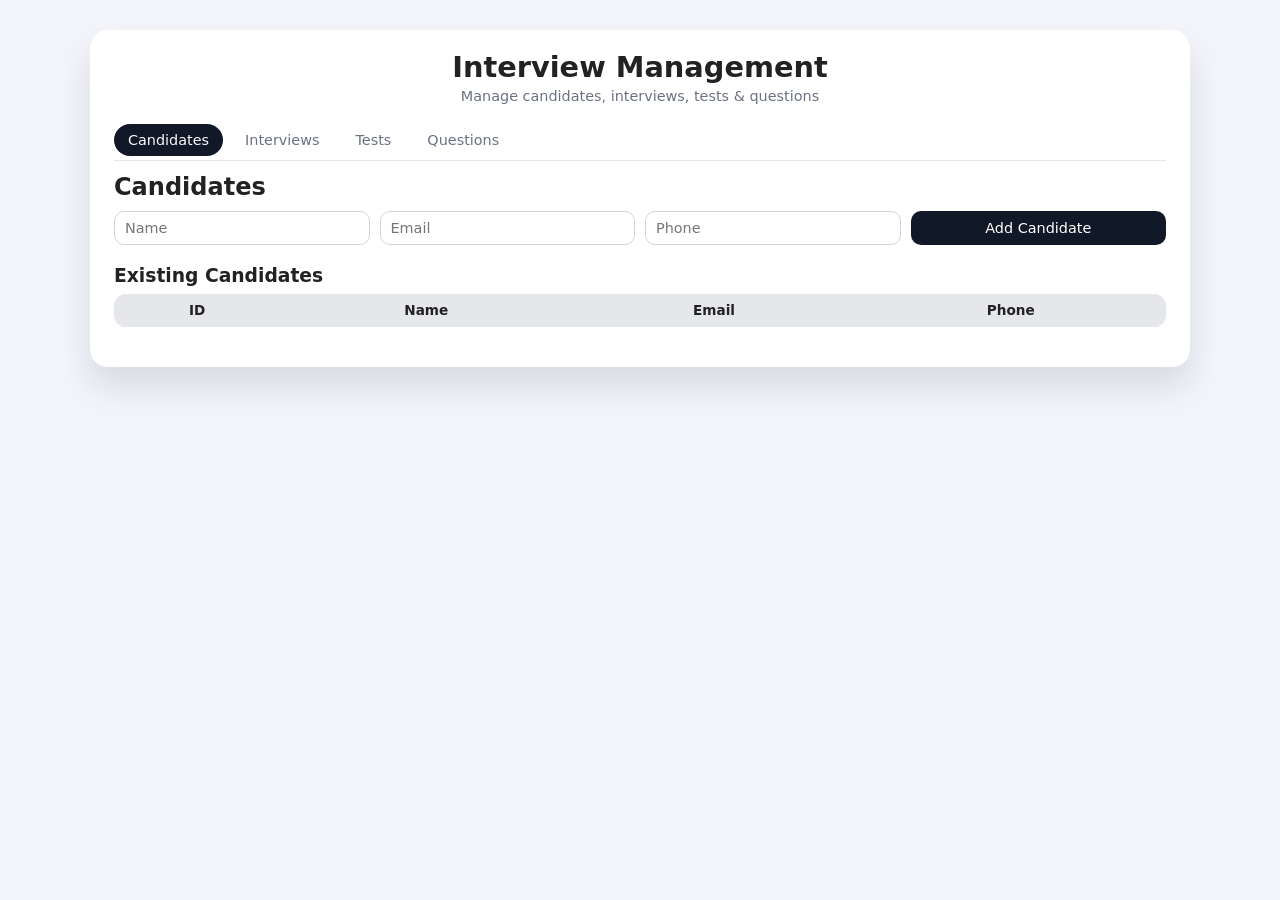
==== InterviewsManagement/src/main/resources/static/index.html @ 730de3b2 "Sprint 5" ====
<!DOCTYPE html>
<html lang="en">
<head>
    <meta charset="UTF-8">
    <title>Interview Management</title>
    <link rel="stylesheet" href="styles.css">
</head>
<body>
<div class="app-container">
    <header>
        <h1>Interview Management</h1>
        <p class="subtitle">Manage candidates, interviews, tests & questions</p>
    </header>

    <nav class="tabs">
        <button class="tab-button active" data-tab="candidates">Candidates</button>
        <button class="tab-button" data-tab="interviews">Interviews</button>
        <button class="tab-button" data-tab="tests">Tests</button>
        <button class="tab-button" data-tab="questions">Questions</button>
    </nav>

    <main>
        <!-- Candidates -->
        <section id="tab-candidates" class="tab-content active">
            <div class="panel">
                <h2>Candidates</h2>
                <form id="candidate-form" class="form-grid">
                    <input type="text" id="candidate-name" placeholder="Name" required>
                    <input type="email" id="candidate-email" placeholder="Email" required>
                    <input type="text" id="candidate-phone" placeholder="Phone" required>
                    <button type="submit">Add Candidate</button>
                </form>
                <h3>Existing Candidates</h3>
                <table id="candidates-table">
                    <thead>
                    <tr>
                        <th>ID</th>
                        <th>Name</th>
                        <th>Email</th>
                        <th>Phone</th>
                    </tr>
                    </thead>
                    <tbody></tbody>
                </table>
            </div>
        </section>

        <!-- Interviews -->
        <section id="tab-interviews" class="tab-content">
            <div class="panel">
                <h2>Interviews</h2>
                <form id="interview-form" class="form-grid">
                    <input type="datetime-local" id="interview-datetime" required>
                    <input type="text" id="interview-position" placeholder="Position" required>
                    <input type="number" id="interview-candidateId" placeholder="Candidate ID" required>
                    <input type="number" id="interview-testId" placeholder="Test ID (optional)">
                    <input type="text" id="interview-result" placeholder="Result (e.g. Scheduled)">
                    <button type="submit">Schedule Interview</button>
                </form>
                <h3>Existing Interviews</h3>
                <table id="interviews-table">
                    <thead>
                    <tr>
                        <th>ID</th>
                        <th>Date & Time</th>
                        <th>Position</th>
                        <th>Candidate ID</th>
                        <th>Test ID</th>
                        <th>Result</th>
                    </tr>
                    </thead>
                    <tbody></tbody>
                </table>
            </div>
        </section>

        <!-- Tests -->
        <section id="tab-tests" class="tab-content">
            <div class="panel">
                <h2>Tests</h2>
                <form id="test-form" class="form-grid">
                    <input type="text" id="test-area" placeholder="Area (e.g. Java)" required>
                    <input type="text" id="test-difficulty" placeholder="Difficulty (e.g. Easy)" required>
                    <button type="submit">Create Test</button>
                </form>
                <h3>Existing Tests</h3>
                <table id="tests-table">
                    <thead>
                    <tr>
                        <th>ID</th>
                        <th>Area</th>
                        <th>Difficulty</th>
                        <th>#Questions</th>
                    </tr>
                    </thead>
                    <tbody></tbody>
                </table>
            </div>
        </section>

        <!-- Questions -->
        <section id="tab-questions" class="tab-content">
            <div class="panel">
                <h2>Questions</h2>
                <form id="question-form" class="form-grid">
                    <input type="text" id="question-text" placeholder="Question text" required>
                    <input type="text" id="question-area" placeholder="Area (e.g. Java)" required>
                    <input type="text" id="question-difficulty" placeholder="Difficulty (e.g. Medium)" required>
                    <input type="text" id="question-correct" placeholder="Correct answer" required>
                    <input type="number" id="question-testId" placeholder="Test ID (optional)">
                    <button type="submit">Add Question</button>
                </form>
                <h3>Existing Questions</h3>
                <table id="questions-table">
                    <thead>
                    <tr>
                        <th>ID</th>
                        <th>Text</th>
                        <th>Area</th>
                        <th>Difficulty</th>
                    </tr>
                    </thead>
                    <tbody></tbody>
                </table>
            </div>
        </section>
    </main>

    <div id="toast" class="toast hidden"></div>
</div>

<script src="app.js"></script>
</body>
</html>
---- InterviewsManagement/src/main/resources/static/styles.css ----
* {
    box-sizing: border-box;
    margin: 0;
    padding: 0;
    font-family: system-ui, -apple-system, BlinkMacSystemFont, "Segoe UI", sans-serif;
}

body {
    background: #f4f5fb;
    color: #222;
}

.app-container {
    max-width: 1100px;
    margin: 30px auto;
    padding: 20px 24px 40px;
    background: #ffffff;
    border-radius: 18px;
    box-shadow: 0 20px 35px rgba(15, 23, 42, 0.12);
}

header {
    text-align: center;
    margin-bottom: 20px;
}

header h1 {
    font-size: 1.8rem;
    margin-bottom: 4px;
}

.subtitle {
    color: #6b7280;
    font-size: 0.9rem;
}

.tabs {
    display: flex;
    gap: 8px;
    margin: 16px 0 12px;
    border-bottom: 1px solid #e5e7eb;
    padding-bottom: 4px;
}

.tab-button {
    border: none;
    background: transparent;
    padding: 8px 14px;
    border-radius: 999px;
    font-size: 0.9rem;
    cursor: pointer;
    color: #6b7280;
    transition: background 0.15s, color 0.15s;
}

.tab-button.active {
    background: #111827;
    color: #f9fafb;
}

main {
    margin-top: 8px;
}

.tab-content {
    display: none;
}

.tab-content.active {
    display: block;
}

.panel {
    margin-top: 6px;
}

.panel h2 {
    margin-bottom: 10px;
}

.panel h3 {
    margin-top: 20px;
    margin-bottom: 8px;
}

.form-grid {
    display: grid;
    grid-template-columns: repeat(auto-fit, minmax(180px, 1fr));
    gap: 10px;
    margin-bottom: 14px;
}

.form-grid input,
.form-grid button {
    padding: 8px 10px;
    font-size: 0.9rem;
    border-radius: 10px;
    border: 1px solid #d1d5db;
}

.form-grid input:focus {
    outline: none;
    border-color: #111827;
}

.form-grid button {
    background: #111827;
    color: white;
    cursor: pointer;
    border: none;
    font-weight: 500;
}

.form-grid button:hover {
    opacity: 0.95;
}

table {
    width: 100%;
    border-collapse: collapse;
    font-size: 0.85rem;
    background: #f9fafb;
    border-radius: 12px;
    overflow: hidden;
}

thead {
    background: #e5e7eb;
}

th, td {
    padding: 8px 10px;
    border-bottom: 1px solid #e5e7eb;
}

tbody tr:nth-child(even) {
    background: #f3f4f6;
}

.toast {
    position: fixed;
    right: 24px;
    bottom: 24px;
    padding: 10px 14px;
    border-radius: 999px;
    background: #111827;
    color: white;
    font-size: 0.85rem;
    box-shadow: 0 8px 20px rgba(15, 23, 42, 0.3);
    opacity: 0;
    transform: translateY(10px);
    transition: opacity 0.2s, transform 0.2s;
}

.toast.show {
    opacity: 1;
    transform: translateY(0);
}

.toast.hidden {
    display: none;
}
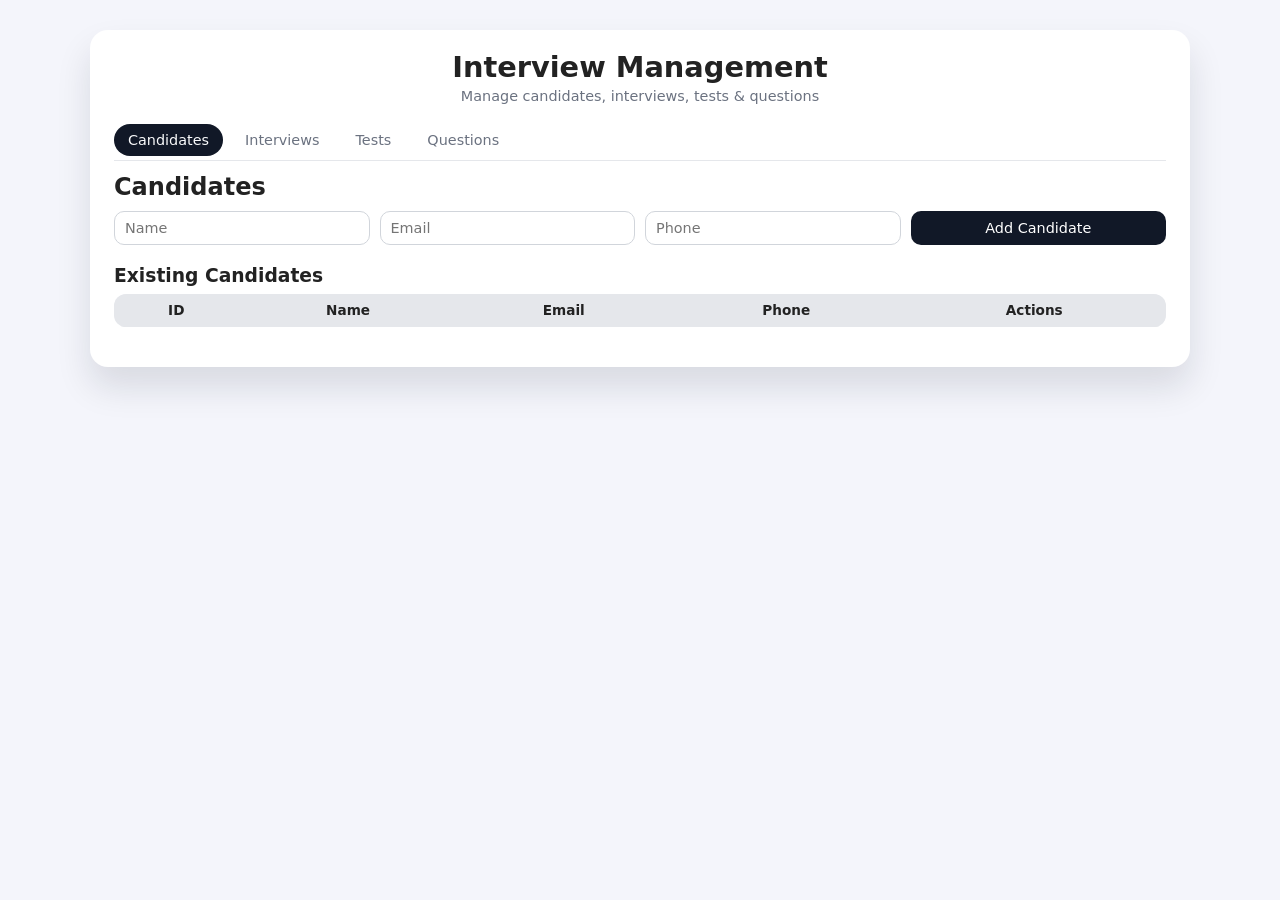
==== commit d82480d2: "Updated the web app and fixed some bugs" ====
--- a/InterviewsManagement/src/main/resources/static/index.html
+++ b/InterviewsManagement/src/main/resources/static/index.html
@@ -38,10 +38,27 @@
                         <th>Name</th>
                         <th>Email</th>
                         <th>Phone</th>
+                        <th>Actions</th>
                     </tr>
                     </thead>
                     <tbody></tbody>
                 </table>
+
+                <!-- Candidate-specific interviews -->
+                <div id="candidate-interviews-panel" class="panel secondary-panel hidden">
+                    <h3>Interviews for <span id="candidate-interviews-name"></span></h3>
+                    <table id="candidate-interviews-table">
+                        <thead>
+                        <tr>
+                            <th>ID</th>
+                            <th>Date & Time</th>
+                            <th>Position</th>
+                            <th>Result</th>
+                        </tr>
+                        </thead>
+                        <tbody></tbody>
+                    </table>
+                </div>
             </div>
         </section>
 
@@ -64,7 +81,6 @@
                         <th>ID</th>
                         <th>Date & Time</th>
                         <th>Position</th>
-                        <th>Candidate ID</th>
                         <th>Test ID</th>
                         <th>Result</th>
                     </tr>
@@ -91,12 +107,31 @@
                         <th>Area</th>
                         <th>Difficulty</th>
                         <th>#Questions</th>
+                        <th>Actions</th>
                     </tr>
                     </thead>
                     <tbody></tbody>
                 </table>
+
+                <!-- Test-specific questions -->
+                <div id="test-questions-panel" class="panel secondary-panel hidden">
+                    <h3>Questions for Test <span id="test-questions-id"></span></h3>
+                    <table id="test-questions-table">
+                        <thead>
+                        <tr>
+                            <th>ID</th>
+                            <th>Text</th>
+                            <th>Area</th>
+                            <th>Difficulty</th>
+                        </tr>
+                        </thead>
+                        <tbody></tbody>
+                    </table>
+                </div>
+
             </div>
         </section>
+
 
         <!-- Questions -->
         <section id="tab-questions" class="tab-content">
--- a/InterviewsManagement/src/main/resources/static/styles.css
+++ b/InterviewsManagement/src/main/resources/static/styles.css
@@ -160,3 +160,28 @@
 .toast.hidden {
     display: none;
 }
+
+.hidden {
+    display: none;
+}
+
+.secondary-panel {
+    margin-top: 16px;
+    background: #f3f4f6;
+    padding: 12px 10px 16px;
+    border-radius: 12px;
+}
+
+.small-button {
+    padding: 4px 8px;
+    font-size: 0.75rem;
+    border-radius: 999px;
+    border: none;
+    background: #111827;
+    color: #f9fafb;
+    cursor: pointer;
+}
+
+.small-button:hover {
+    opacity: 0.9;
+}
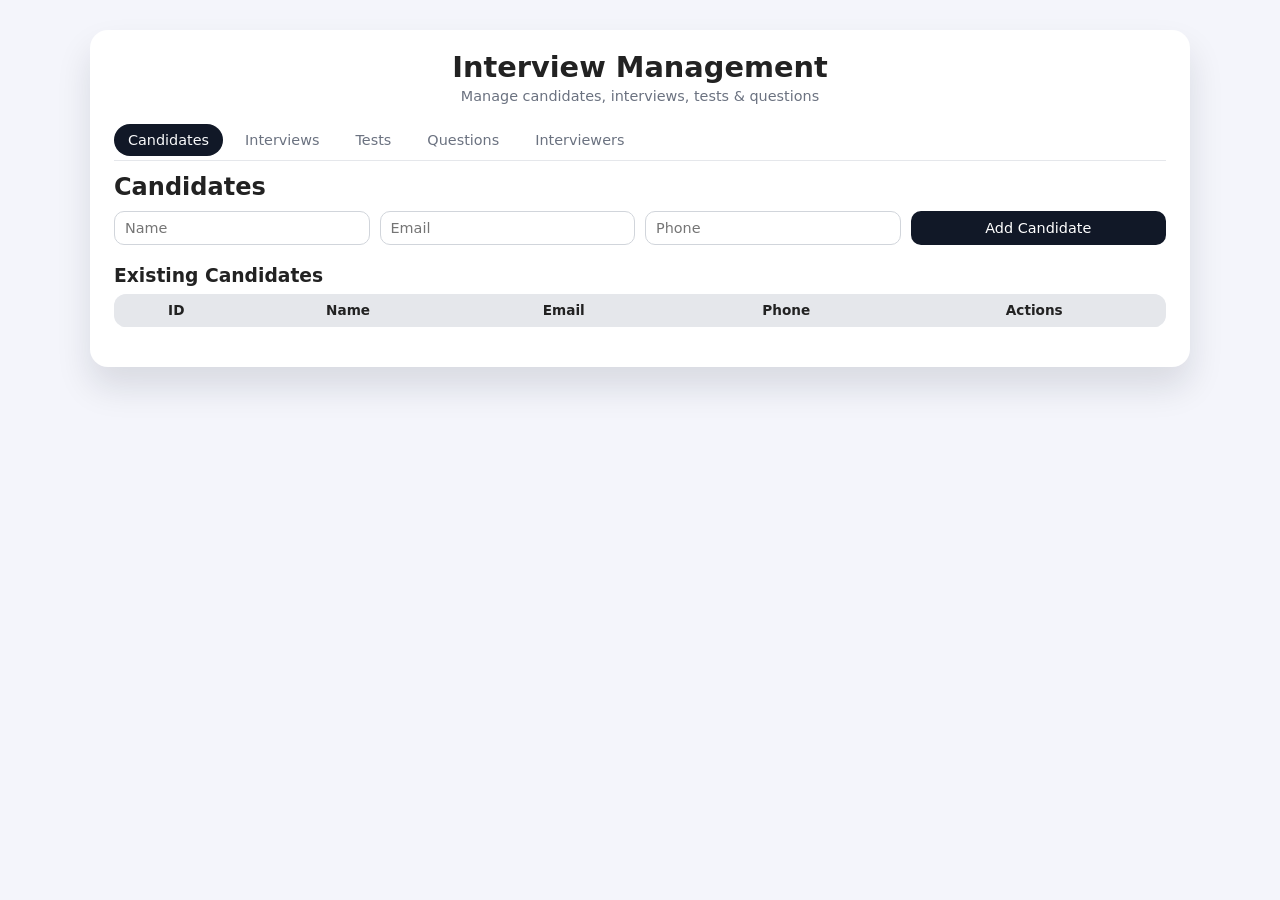
==== commit 3743c759: "Added Interviewer entity and integrated it" ====
--- a/InterviewsManagement/src/main/resources/static/index.html
+++ b/InterviewsManagement/src/main/resources/static/index.html
@@ -17,6 +17,7 @@
         <button class="tab-button" data-tab="interviews">Interviews</button>
         <button class="tab-button" data-tab="tests">Tests</button>
         <button class="tab-button" data-tab="questions">Questions</button>
+        <button class="tab-button" data-tab="interviewers">Interviewers</button>
     </nav>
 
     <main>
@@ -71,6 +72,7 @@
                     <input type="text" id="interview-position" placeholder="Position" required>
                     <input type="number" id="interview-candidateId" placeholder="Candidate ID" required>
                     <input type="number" id="interview-testId" placeholder="Test ID (optional)">
+                    <input type="number" id="interview-interviewerId" placeholder="Interviewer ID" required>
                     <input type="text" id="interview-result" placeholder="Result (e.g. Scheduled)">
                     <button type="submit">Schedule Interview</button>
                 </form>
@@ -82,12 +84,16 @@
                         <th>Date & Time</th>
                         <th>Position</th>
                         <th>Test ID</th>
+                        <th>Candidate ID</th>
+                        <th>Interviewer ID</th>
+                        <th>Status</th>
                         <th>Result</th>
                     </tr>
                     </thead>
                     <tbody></tbody>
                 </table>
             </div>
+
         </section>
 
         <!-- Tests -->
@@ -159,6 +165,71 @@
                 </table>
             </div>
         </section>
+
+        <!-- Interviewers -->
+        <section id="tab-interviewers" class="tab-content">
+            <div class="panel">
+                <h2>Interviewers</h2>
+                <form id="interviewer-form" class="form-grid">
+                    <input type="text" id="interviewer-name" placeholder="Name" required>
+                    <input type="email" id="interviewer-email" placeholder="Email" required>
+                    <input type="text" id="interviewer-department" placeholder="Department (optional)">
+                    <button type="submit">Add Interviewer</button>
+                </form>
+
+                <h3>Existing Interviewers</h3>
+                <table id="interviewers-table">
+                    <thead>
+                    <tr>
+                        <th>ID</th>
+                        <th>Name</th>
+                        <th>Email</th>
+                        <th>Department</th>
+                        <th>Actions</th>
+                    </tr>
+                    </thead>
+                    <tbody></tbody>
+                </table>
+
+                <!-- Interviewer-specific interviews -->
+                <div id="interviewer-interviews-panel" class="panel secondary-panel hidden">
+                    <h3>Interviews for <span id="interviewer-interviews-name"></span></h3>
+                    <table id="interviewer-interviews-table">
+                        <thead>
+                        <tr>
+                            <th>ID</th>
+                            <th>Date & Time</th>
+                            <th>Position</th>
+                            <th>Candidate ID</th>
+                            <th>Test ID</th>
+                            <th>Status</th>
+                            <th>Result</th>
+                        </tr>
+                        </thead>
+                        <tbody></tbody>
+                    </table>
+                </div>
+            </div>
+            <div id="interview-test-panel" class="panel secondary-panel hidden">
+                <h3>Test for Interview <span id="interview-test-id"></span></h3>
+                <form id="test-evaluation-form">
+                    <input type="hidden" id="evaluation-interview-id">
+                    <table id="interview-test-questions-table">
+                        <thead>
+                        <tr>
+                            <th>#</th>
+                            <th>Question</th>
+                            <th>Correct Answer</th>
+                            <th>Answered Correctly?</th>
+                        </tr>
+                        </thead>
+                        <tbody></tbody>
+                    </table>
+                    <button type="submit" style="margin-top: 10px;">Submit result</button>
+                </form>
+            </div>
+        </section>
+
     </main>
 
     <div id="toast" class="toast hidden"></div>
--- a/InterviewsManagement/src/main/resources/static/styles.css
+++ b/InterviewsManagement/src/main/resources/static/styles.css
@@ -122,6 +122,7 @@
     background: #f9fafb;
     border-radius: 12px;
     overflow: hidden;
+    text-align: center;
 }
 
 thead {
